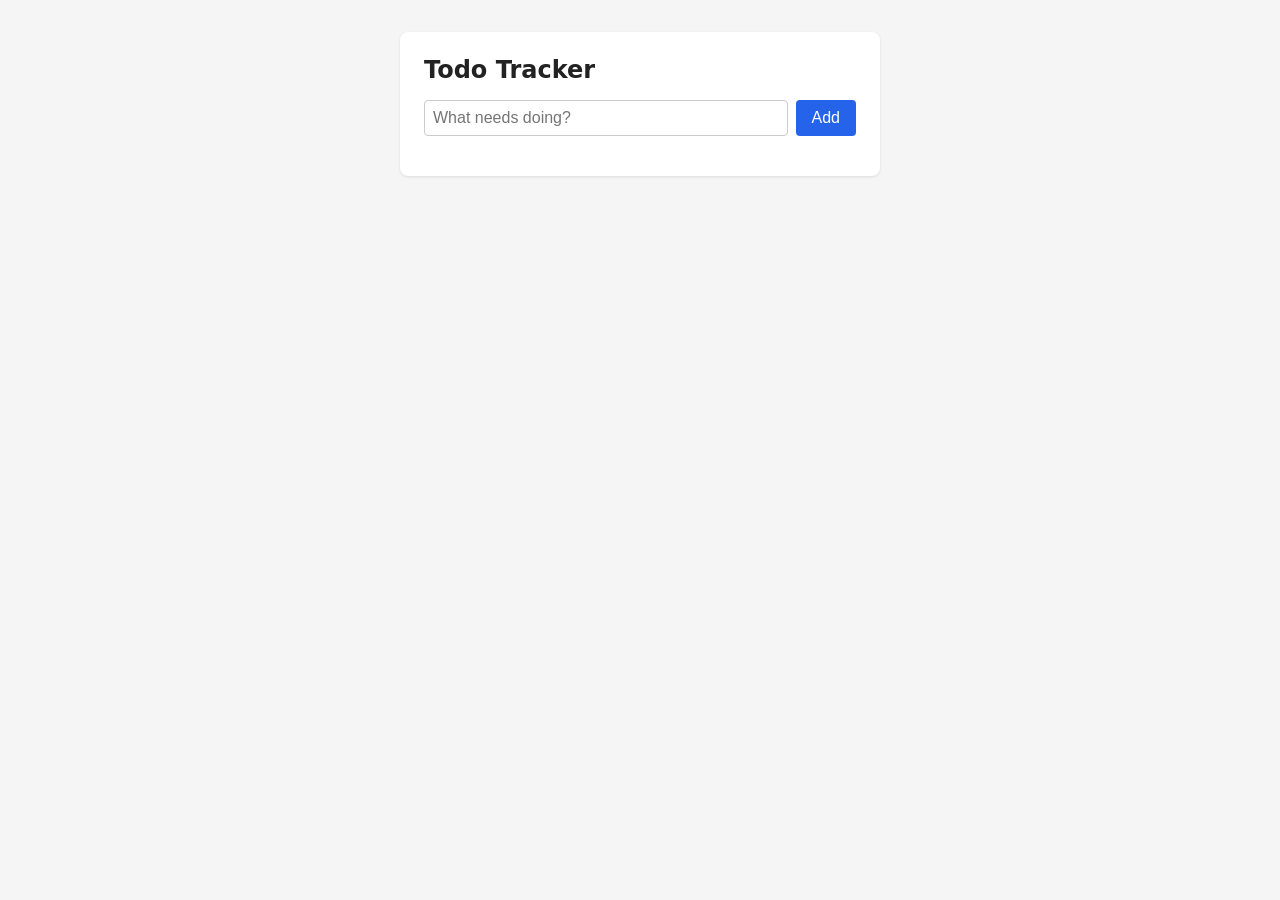
==== index.html @ e4a2f125 "Add simple browser-only todo tracker HTML/CSS/vanilla JS todo app with localStorage persistence, no " ====
<!DOCTYPE html>
<html lang="en">
<head>
  <meta charset="UTF-8" />
  <meta name="viewport" content="width=device-width, initial-scale=1.0" />
  <title>Todo Tracker</title>
  <link rel="stylesheet" href="style.css" />
</head>
<body>
  <main>
    <h1>Todo Tracker</h1>
    <form id="add-form">
      <input type="text" id="todo-input" placeholder="What needs doing?" autocomplete="off" required />
      <button type="submit">Add</button>
    </form>
    <ul id="todo-list"></ul>
  </main>
  <script src="app.js"></script>
</body>
</html>
---- style.css ----
* {
  box-sizing: border-box;
}

body {
  font-family: system-ui, sans-serif;
  background: #f5f5f5;
  color: #222;
  margin: 0;
  padding: 2rem 1rem;
}

main {
  max-width: 480px;
  margin: 0 auto;
  background: #fff;
  border-radius: 8px;
  padding: 1.5rem;
  box-shadow: 0 1px 3px rgba(0, 0, 0, 0.1);
}

h1 {
  margin-top: 0;
  font-size: 1.5rem;
}

#add-form {
  display: flex;
  gap: 0.5rem;
  margin-bottom: 1rem;
}

#todo-input {
  flex: 1;
  padding: 0.5rem;
  border: 1px solid #ccc;
  border-radius: 4px;
  font-size: 1rem;
}

button {
  padding: 0.5rem 1rem;
  border: none;
  border-radius: 4px;
  background: #2563eb;
  color: #fff;
  cursor: pointer;
  font-size: 1rem;
}

button:hover {
  background: #1d4ed8;
}

#todo-list {
  list-style: none;
  margin: 0;
  padding: 0;
}

#todo-list li {
  display: flex;
  align-items: center;
  gap: 0.5rem;
  padding: 0.5rem 0;
  border-bottom: 1px solid #eee;
}

#todo-list li span {
  flex: 1;
}

#todo-list li.done span {
  text-decoration: line-through;
  color: #999;
}

.delete-btn {
  background: #dc2626;
}

.delete-btn:hover {
  background: #b91c1c;
}
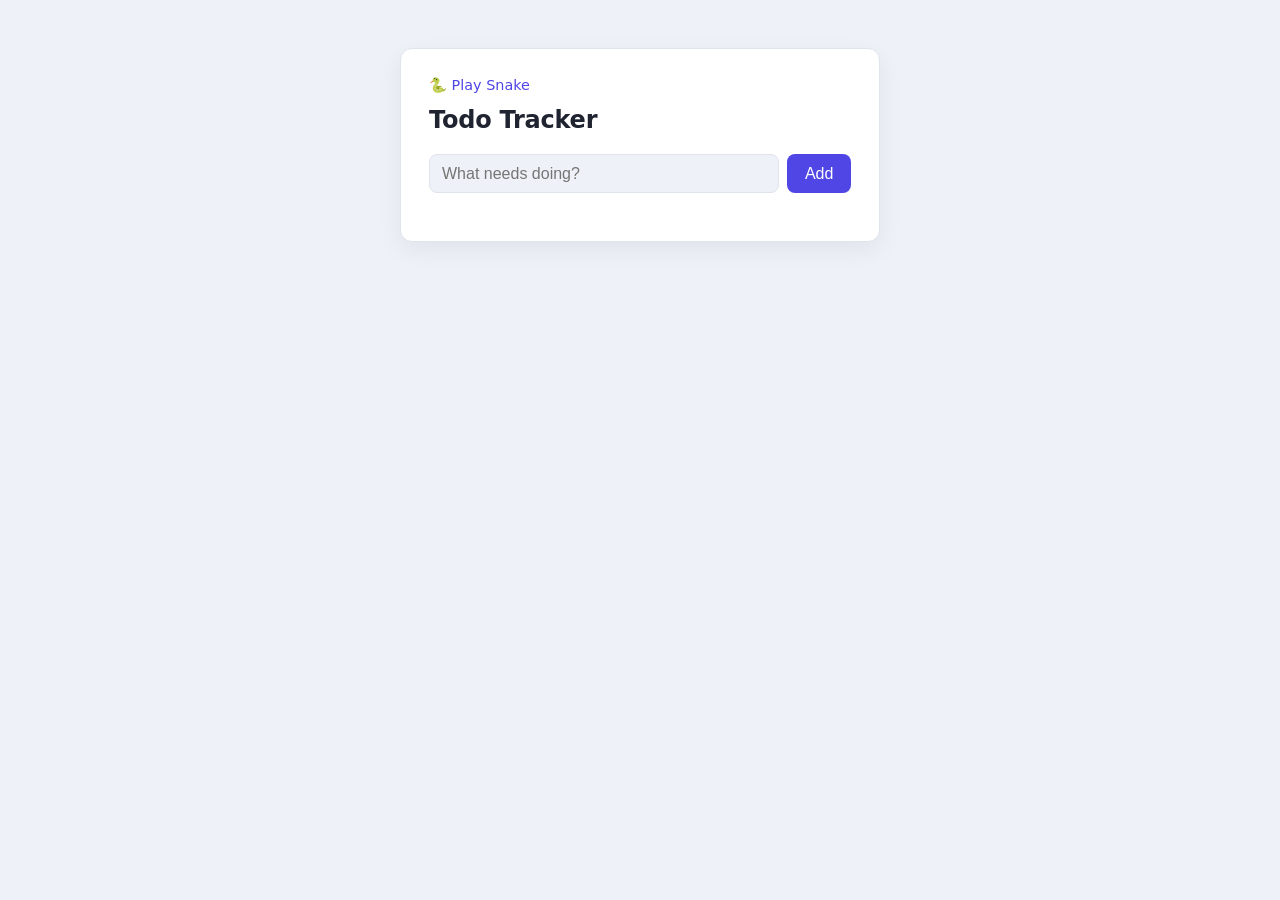
==== commit 29310bdb: "Add Nokia-style snake game page New snake.html/snake.css/snake.js with a classic arrow-key-controlle" ====
--- a/index.html
+++ b/index.html
@@ -8,6 +8,7 @@
 </head>
 <body>
   <main>
+    <div class="page-nav"><a href="snake.html">🐍 Play Snake</a></div>
     <h1>Todo Tracker</h1>
     <form id="add-form">
       <input type="text" id="todo-input" placeholder="What needs doing?" autocomplete="off" required />
--- a/style.css
+++ b/style.css
@@ -1,55 +1,114 @@
+:root {
+  --bg: #eef1f7;
+  --surface: #ffffff;
+  --text: #1f2430;
+  --text-muted: #8b93a7;
+  --border: #e0e4ec;
+  --accent: #4f46e5;
+  --accent-hover: #4338ca;
+  --danger: #e11d48;
+  --danger-hover: #be123c;
+}
+
+@media (prefers-color-scheme: dark) {
+  :root {
+    --bg: #12141c;
+    --surface: #1b1e29;
+    --text: #e7e9f0;
+    --text-muted: #7b8194;
+    --border: #2a2e3d;
+    --accent: #6366f1;
+    --accent-hover: #818cf8;
+    --danger: #f43f5e;
+    --danger-hover: #fb7185;
+  }
+}
+
 * {
   box-sizing: border-box;
 }
 
 body {
-  font-family: system-ui, sans-serif;
-  background: #f5f5f5;
-  color: #222;
+  font-family: 'Segoe UI', system-ui, sans-serif;
+  background: var(--bg);
+  color: var(--text);
   margin: 0;
-  padding: 2rem 1rem;
+  padding: 3rem 1rem;
+  transition: background 0.2s ease, color 0.2s ease;
 }
 
 main {
   max-width: 480px;
   margin: 0 auto;
-  background: #fff;
-  border-radius: 8px;
-  padding: 1.5rem;
-  box-shadow: 0 1px 3px rgba(0, 0, 0, 0.1);
+  background: var(--surface);
+  border: 1px solid var(--border);
+  border-radius: 12px;
+  padding: 1.75rem;
+  box-shadow: 0 8px 24px rgba(0, 0, 0, 0.06);
 }
 
 h1 {
   margin-top: 0;
+  margin-bottom: 1.25rem;
   font-size: 1.5rem;
+  letter-spacing: -0.01em;
+}
+
+.page-nav {
+  margin-bottom: 0.75rem;
+  font-size: 0.9rem;
+}
+
+.page-nav a {
+  color: var(--accent);
+  text-decoration: none;
+}
+
+.page-nav a:hover {
+  text-decoration: underline;
 }
 
 #add-form {
   display: flex;
   gap: 0.5rem;
-  margin-bottom: 1rem;
+  margin-bottom: 1.25rem;
 }
 
 #todo-input {
   flex: 1;
-  padding: 0.5rem;
-  border: 1px solid #ccc;
-  border-radius: 4px;
+  padding: 0.6rem 0.75rem;
+  border: 1px solid var(--border);
+  border-radius: 8px;
+  background: var(--bg);
+  color: var(--text);
   font-size: 1rem;
+  transition: border-color 0.15s ease, box-shadow 0.15s ease;
+}
+
+#todo-input:focus {
+  outline: none;
+  border-color: var(--accent);
+  box-shadow: 0 0 0 3px color-mix(in srgb, var(--accent) 25%, transparent);
 }
 
 button {
-  padding: 0.5rem 1rem;
+  padding: 0.6rem 1.1rem;
   border: none;
-  border-radius: 4px;
-  background: #2563eb;
+  border-radius: 8px;
+  background: var(--accent);
   color: #fff;
   cursor: pointer;
   font-size: 1rem;
+  font-weight: 500;
+  transition: background 0.15s ease, transform 0.05s ease;
 }
 
 button:hover {
-  background: #1d4ed8;
+  background: var(--accent-hover);
+}
+
+button:active {
+  transform: scale(0.97);
 }
 
 #todo-list {
@@ -61,24 +120,41 @@
 #todo-list li {
   display: flex;
   align-items: center;
-  gap: 0.5rem;
-  padding: 0.5rem 0;
-  border-bottom: 1px solid #eee;
+  gap: 0.6rem;
+  padding: 0.65rem 0;
+  border-bottom: 1px solid var(--border);
+}
+
+#todo-list li:last-child {
+  border-bottom: none;
+}
+
+#todo-list li input[type='checkbox'] {
+  width: 1.1rem;
+  height: 1.1rem;
+  accent-color: var(--accent);
+  cursor: pointer;
 }
 
 #todo-list li span {
   flex: 1;
+  transition: color 0.15s ease;
 }
 
 #todo-list li.done span {
   text-decoration: line-through;
-  color: #999;
+  color: var(--text-muted);
 }
 
 .delete-btn {
-  background: #dc2626;
+  background: transparent;
+  color: var(--danger);
+  padding: 0.35rem 0.6rem;
+  font-size: 0.85rem;
 }
 
 .delete-btn:hover {
-  background: #b91c1c;
+  background: transparent;
+  color: var(--danger-hover);
+  text-decoration: underline;
 }
